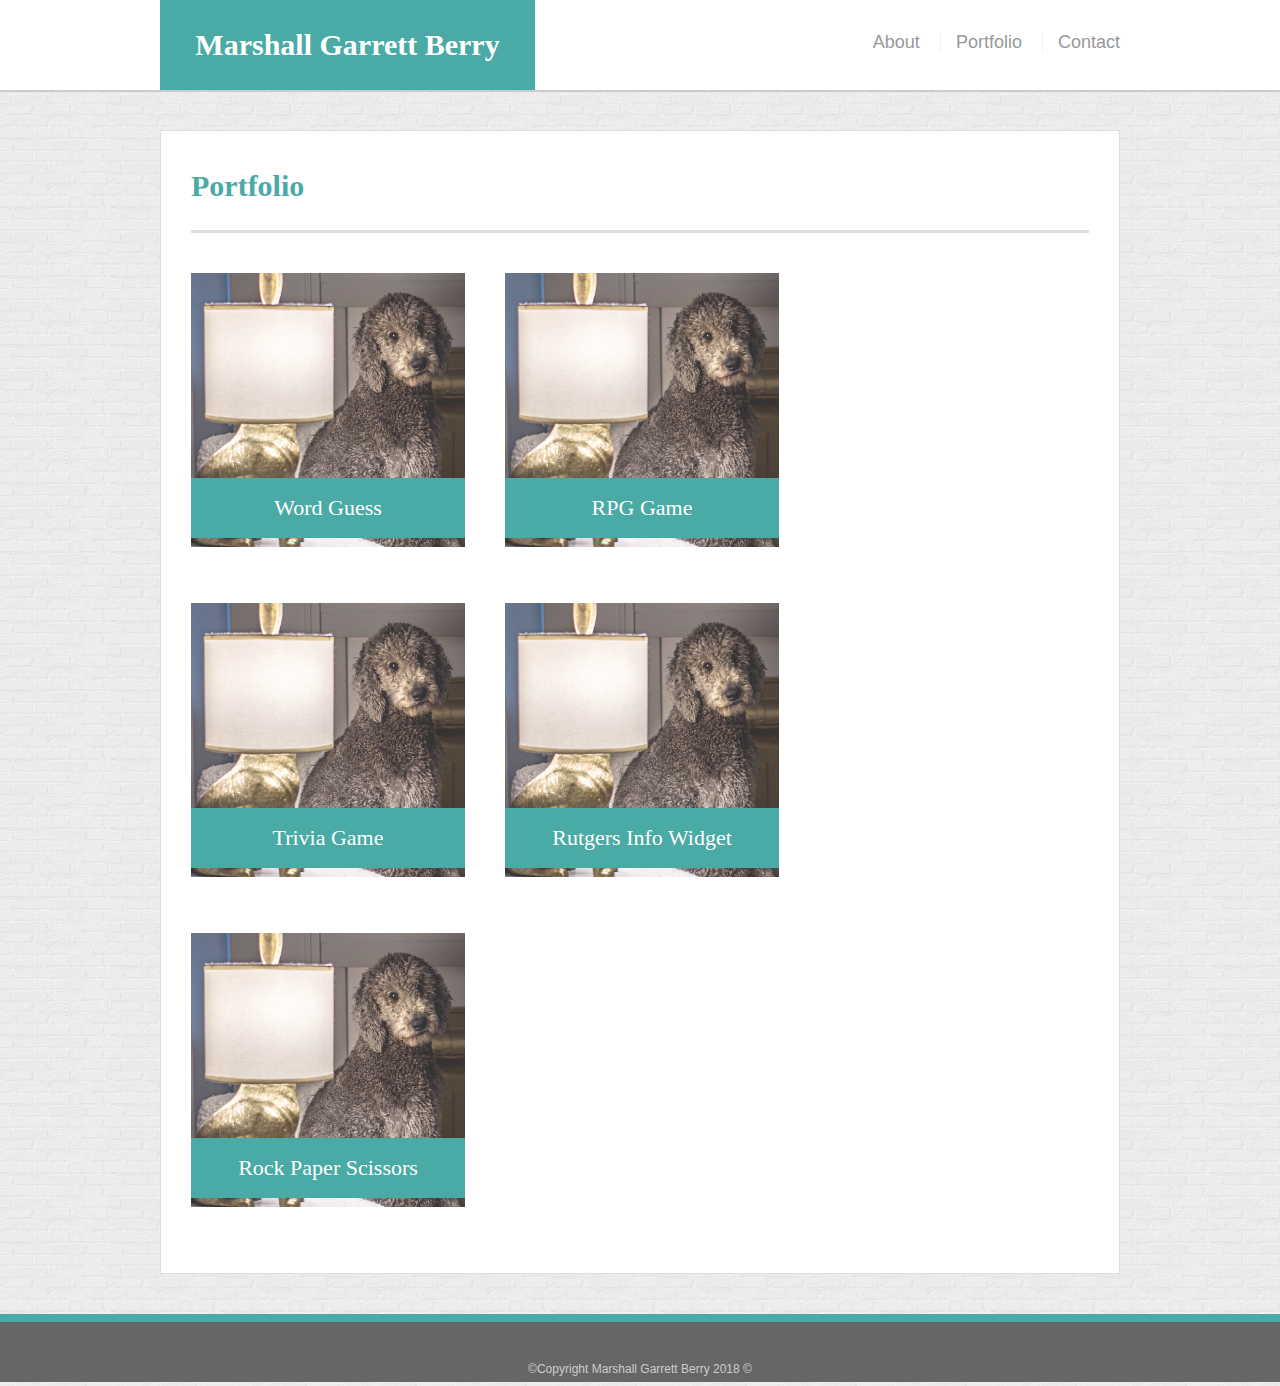
==== portfolio.html @ ca3f190a "Initial Commit" ====
<!doctype html>
<html lang="en-us">

<head>
  <meta charset="UTF-8">
  <meta name="viewport" content="width=device-width, initial-scale=1, shrink-to-fit=yes">
  <title>Portfolio | Marshall Garrett Berry</title>
  <link rel="stylesheet" type="text/css" href="assets/reset.css">
  <link rel="stylesheet" type="text/css" href="assets/style.css" media="screen">
</head>

<body>

  <header id="masthead">
    <div class="container">
      <a href="index.html" id="logo">Marshall Garrett Berry</a>
      <nav>
        <a href="index.html">About</a>
        <a href="portfolio.html">Portfolio</a>
        <a href="contact.html">Contact</a>
      </nav>
    </div>
  </header>

  <div id="main-container" class="container">
    <section class="main-section">
      <h1>Portfolio</h1>

      <div class="work">
        <img src="assets/images/lamp.jpg" alt="Word Guess">
        
        <h3>Word Guess</h3>
      </div>
      <div class="work">
        <img src="assets/images/lamp.jpg" alt="RPG Game">

        <h3>RPG Game</h3>
      </div>
      <div class="work">
        <img src="assets/images/lamp.jpg" alt="Trivia Game">

        <h3>Trivia Game</h3>
      </div>
      <div class="work">
        <img src="assets/images/lamp.jpg" alt="Rutgers Info Widget">

        <h3>Rutgers Info Widget</h3>
      </div>
      <div class="work">
        <img src="assets/images/lamp.jpg" alt="Rock Paper Scissors">

        <h3>Rock Paper Scissors</h3>
      </div>

    </section>

  </div>

  <footer>
    <div class="container">
      ©Copyright Marshall Garrett Berry 2018 &copy; 
    </div>
  </footer>
</body>

</html>
---- assets/style.css ----
body {
    font-family: Arial, "Helvetica Neue", Helvetica, sans-serif;
    font-size: 18px;
    line-height: 34px;
    color: #777;
    background: url("../assets/images/brickwall.png");
  }
  
  * {
    box-sizing: border-box;
  }
  
  /* general */
  
  .container {
    width: 100%;
    max-width: 960px;
    margin: 0 auto;
    clear: both;
  }
  
  h1,
  h2,
  h3,
  p {
    margin-bottom: 20px;
  }
  
  p:last-child {
    margin-bottom: 0;
  }
  
  h1,
  h2,
  h3 {
    font-family: Georgia, Times, "Times New Roman", serif;
    font-weight: 700;
    color: #4aaaa5;
  }
  
  h1 {
    padding-bottom: 20px;
    font-size: 30px;
    line-height: 49px;
    border-bottom: 3px solid #ddd;
  }
  
  h2,
  h3 {
    font-size: 22px;
  }
  
  /* header */
  
  #masthead {
    position: fixed;
    z-index: 99;
    width: 100%;
    margin: 0 0 30px;
    overflow: auto;
    color: #fff;
    background: #fff;
    border-bottom: 2px solid #ccc;
  }
  
  #logo {
    float: left;
    width: 375px;
    height: 90px;
    font-family: Georgia, Times, "Times New Roman", serif;
    font-size: 30px;
    font-weight: 700;
    line-height: 90px;
    color: #fff;
    text-align: center;
    text-decoration: none;
    background: #4aaaa5;
  }
  
  nav {
    float: right;
    margin-top: 25px;
  }


  nav a {
    display: inline-block;
    padding-left: 15px;
    margin-left: 15px;
    line-height: 18px;
    color: #999;
    text-decoration: none;
    border-left: 1px solid #efefef;
  }
  
  nav a:first-child {
    border-left: 0 none;
  }
  
  /* footer */
  
  footer {
    padding: 30px 0;
    clear: both;
    font-size: 12px;
    color: #fff;
    color: #ccc;
    text-align: center;
    background: #666;
    border-top: 8px solid #4aaaa5;
    height: 50px;
  }
  
  h3, h2 {
    padding-bottom: 20px;
    margin-bottom: 15px;
    line-height: 22px;
    border-bottom: 2px solid #eee;
  }
  
  /* main */
  
  #main-container {
    padding-top: 130px;
    min-height: calc(100vh - 70px);
  }
  
  .main-section {
    float: left;
    width: 100%;
    max-width: 960px;
    padding: 30px;
    margin: 0 0 40px;
    background: #fff;
    border: 1px solid #ddd;
  }
  
  /* portfolio page */
  
  .work {
    position: relative;
    float: left;
    width: 274px;
    margin: 20px 0 25px;
    overflow: auto;
  }
  
  .work:nth-child(even) {
    margin-right: 40px;
  }
  
  .work img {
    width: 100%;
    border: 0 none;
    opacity: 0.8;
  }
  
  .work h3 {
    position: absolute;
    bottom: 20px;
    width: 100%;
    padding: 15px;
    margin-bottom: 0;
    font-weight: 300;
    line-height: 30px;
    color: #fff;
    text-align: center;
    background: #4aaaa5;
    border-bottom: 0;
  }
  
  .auth-image {
    float: left;
    width: 250px;
    height: auto;
    margin-top: 10px;
    margin-right: 25px;
  }
  
  
  
  /* contact page */
  
  #contact-form ul {
    margin-bottom: 20px;
  }
  
  #contact-form li {
    margin-bottom: 10px;
  }
  
  label,
  input[type=text],
  input[type=email],
  textarea {
    display: block;
    width: 100%;
  }
  
  input[type=text],
  input[type=email],
  textarea {
    height: 35px;
    padding: 0 10px;
    font-size: 14px;
    border: 1px solid #ddd;
  }
  
  textarea {
    height: 200px;
  }
  
  input[type=submit] {
    padding: 10px 30px;
    font-size: 18px;
    color: #fff;
    cursor: pointer;
    background: #4aaaa5;
    border: 0 none;
  }
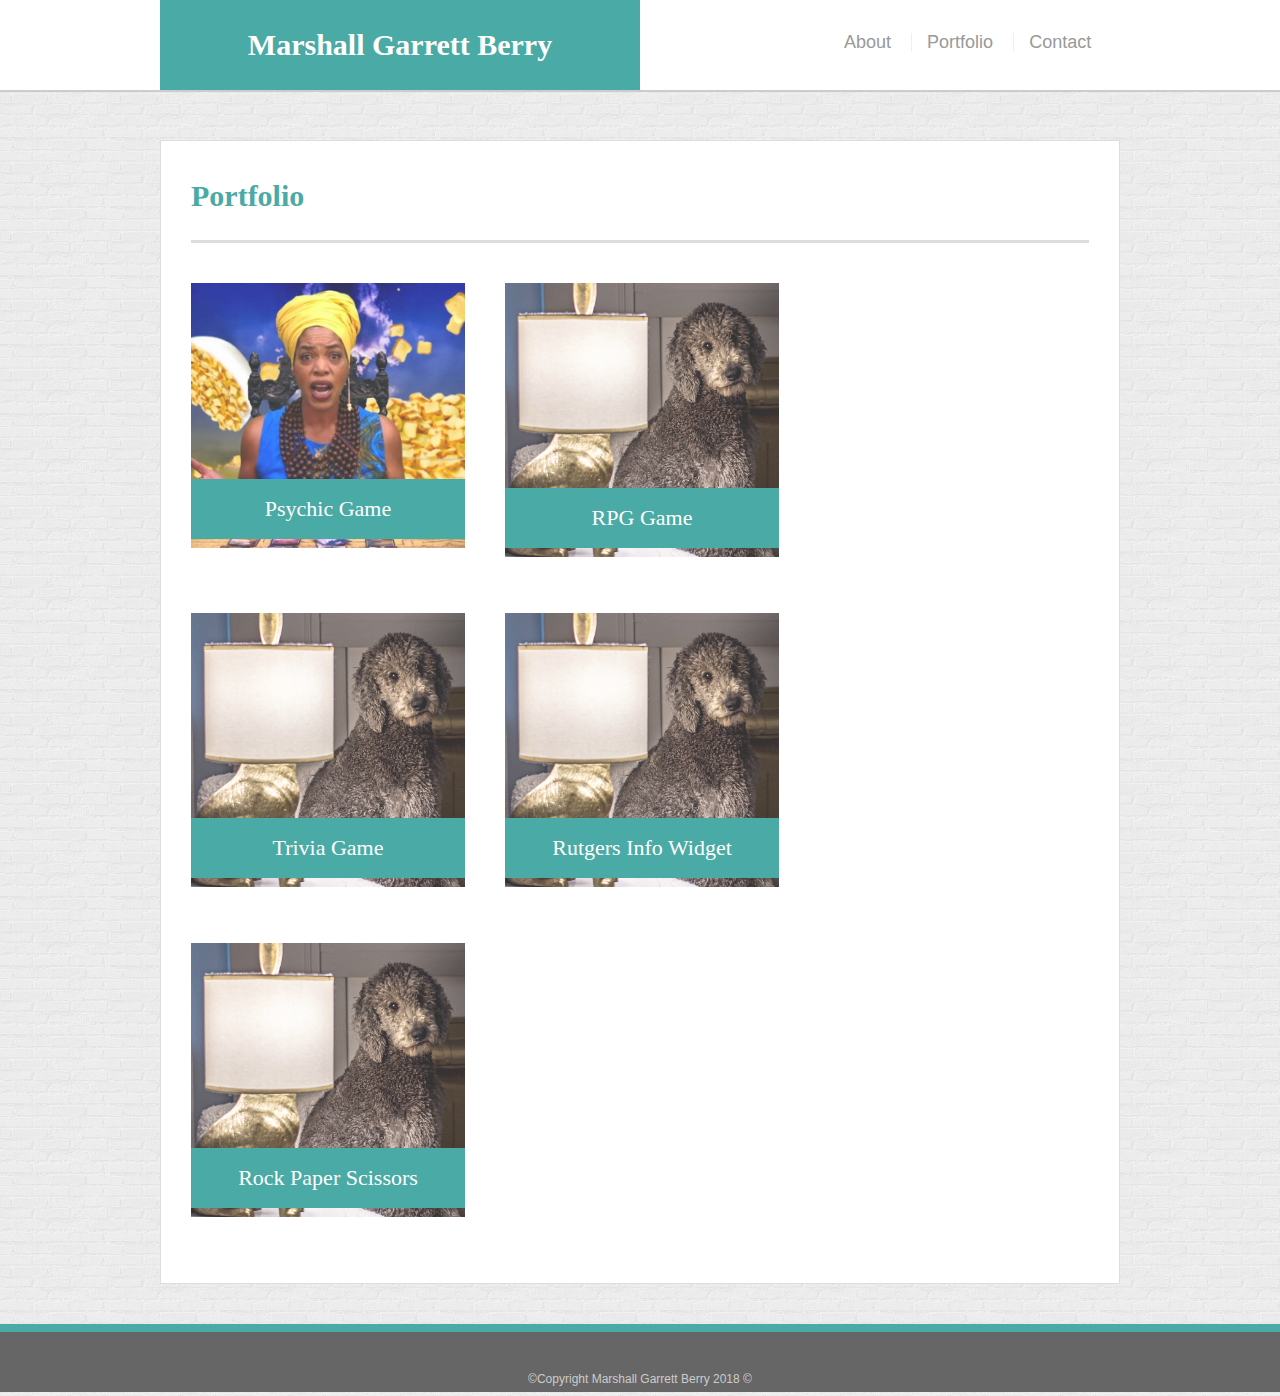
==== commit 0828fa44: "Third Commit" ====
--- a/portfolio.html
+++ b/portfolio.html
@@ -27,9 +27,10 @@
       <h1>Portfolio</h1>
 
       <div class="work">
-        <img src="assets/images/lamp.jpg" alt="Word Guess">
-        
-        <h3>Word Guess</h3>
+        <a href="https://marshallgberry.github.io/Psychic-Game" target="_blank">
+          <img src="assets/images/misscleo.png" alt="Psychic Game">
+        </a> 
+        <h3>Psychic Game</h3>
       </div>
       <div class="work">
         <img src="assets/images/lamp.jpg" alt="RPG Game">
--- a/assets/style.css
+++ b/assets/style.css
@@ -144,6 +144,7 @@
     margin: 20px 0 25px;
     overflow: auto;
   }
+
   
   .work:nth-child(even) {
     margin-right: 40px;
@@ -153,6 +154,7 @@
     width: 100%;
     border: 0 none;
     opacity: 0.8;
+    
   }
   
   .work h3 {
@@ -219,4 +221,90 @@
     border: 0 none;
   }
   
-  +  @media screen and (max-width: 640px) {
+    #logo {
+      float: left;
+      width: 100%;
+      position: static
+      }
+    }
+
+  @media screen and (max-width: 640px) {
+    nav {
+      width: 100%;
+      text-align: center;
+    }
+  }
+
+  @media screen and (max-width: 640px) {
+    .auth-image {
+      width: 100%;
+
+    }
+  }
+
+  @media screen and (max-width: 640px) {
+    .main-section {
+      width: 90%;
+      margin-left: 5%;
+      margin-top: 10%;
+    }
+  }
+
+
+
+
+  @media screen and (min-width: 768px) {
+    #logo {
+     width: 50%;
+     margin-left: 3%;
+    }
+  }
+
+  @media screen and (min-width: 768px) {
+    nav {
+      margin-right: 3%;
+    }
+  }
+
+  @media screen and (min-width: 768px) {
+    .auth-image {
+      width: 50%;
+
+    }
+  }
+
+  @media screen and (min-width: 768px) {
+    .main-section {
+      width: 100%;
+      margin-top: 1%;
+    }
+  }
+
+  @media screen and (min-width: 980px) {
+    #logo {
+   margin-left: 0%
+    }
+  }
+
+  @media screen and (min-width: 980px) {
+    nav {
+      margin-right: 3%;
+    }
+  }
+
+  @media screen and (min-width: 980px) {
+    .auth-image {
+      width: 30%;
+
+    }
+  }
+
+  @media screen and (min-width: 980px) {
+    .main-section {
+      width: 100%;
+      margin-top: 1%;
+    }
+  }
+
+ 